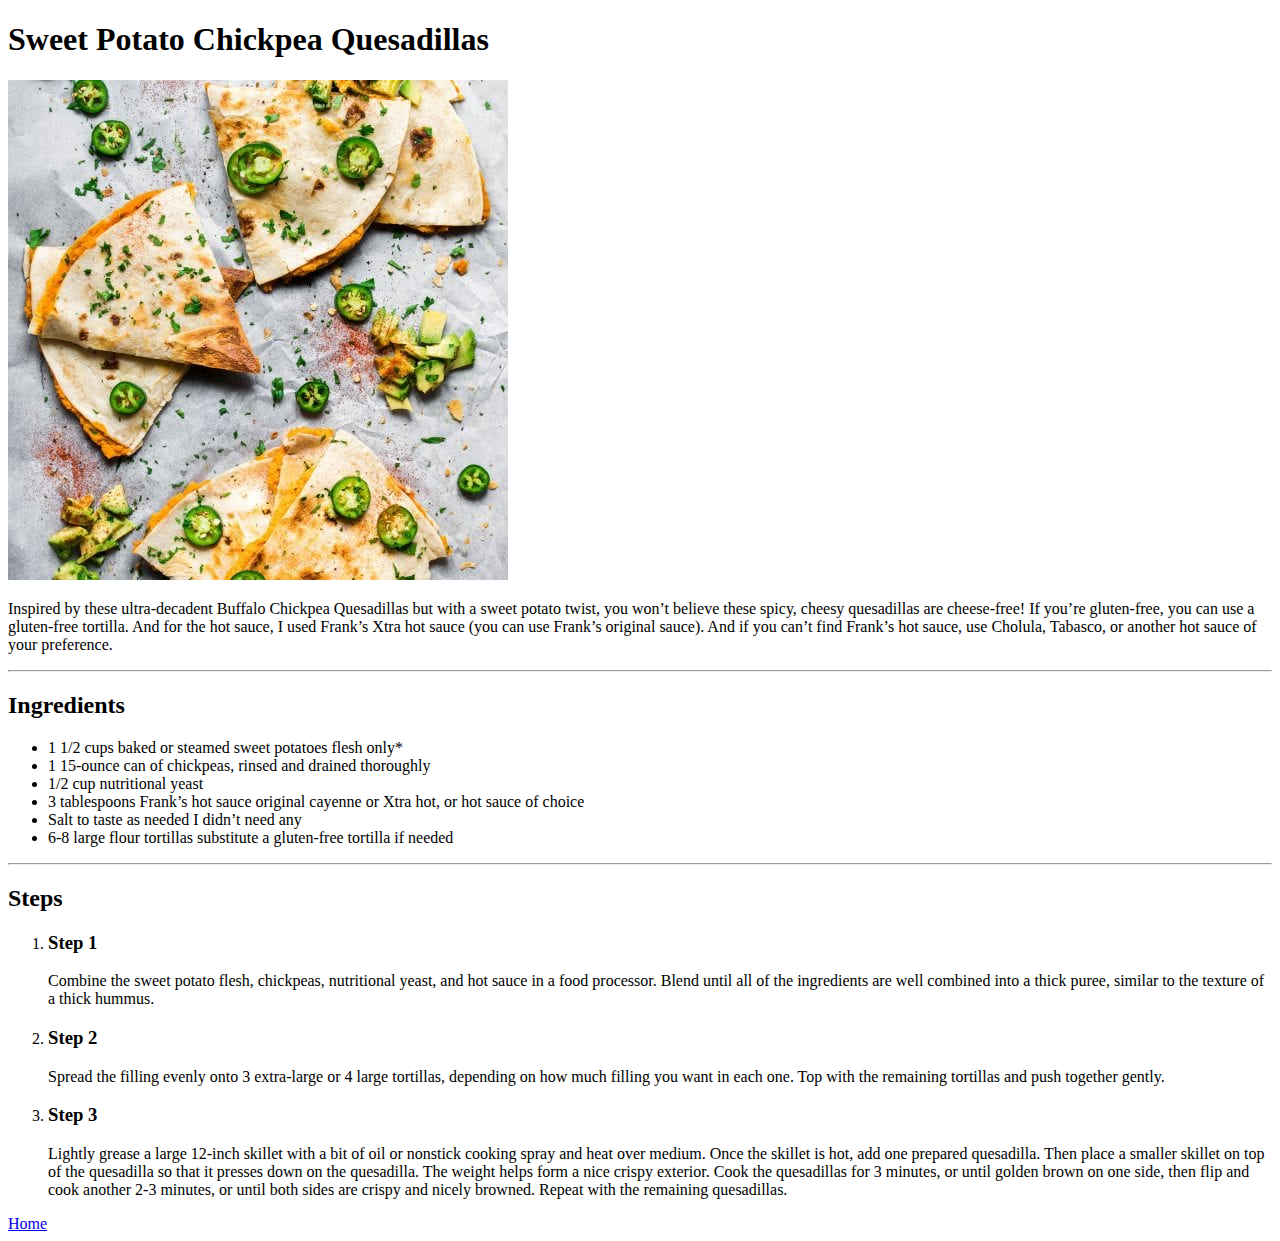
==== recipes/chickpea-quesadilla.html @ 888fc1b9 "Add third recipe, add home button, fix index" ====
<!DOCTYPE HTML>
<html lang="en">
    <head>
        <meta charset="UTF-8">
        <title>Sweet Potato Chickpea Quesadillas</title>
    </head>
    <body>
        <h1>Sweet Potato Chickpea Quesadillas</h1>
        <img src="quesa.jpg" alt="Sweet Potato Chickpea Quesadillas">
        <p>
            Inspired by these ultra-decadent Buffalo Chickpea Quesadillas but with a sweet potato twist, you won’t believe these spicy, cheesy quesadillas are cheese-free! If you’re gluten-free, you can use a gluten-free tortilla. And for the hot sauce, I used Frank’s Xtra hot sauce (you can use Frank’s original sauce). And if you can’t find Frank’s hot sauce, use Cholula, Tabasco, or another hot sauce of your preference.
        </p>
        <hr>
        <h2>Ingredients</h2>
        <ul>
            <li>1 1/2 cups baked or steamed sweet potatoes flesh only*</li>
            <li>1 15-ounce can of chickpeas, rinsed and drained thoroughly</li>
            <li>1/2 cup nutritional yeast</li>
            <li>3 tablespoons Frank’s hot sauce original cayenne or Xtra hot, or hot sauce of choice</li>
            <li>Salt to taste as needed I didn’t need any</li>
            <li>6-8 large flour tortillas substitute a gluten-free tortilla if needed</li>
        </ul>
        <hr>
        <h2>Steps</h2>
        <ol>
            <li>
                <h3>Step 1</h3>
                <p>
                    Combine the sweet potato flesh, chickpeas, nutritional yeast, and hot sauce in a food processor. Blend until all of the ingredients are well combined into a thick puree, similar to the texture of a thick hummus.    
                </p>
                 </li>
            <li>
                <h3>Step 2</h3>
                <p>
                    Spread the filling evenly onto 3 extra-large or 4 large tortillas, depending on how much filling you want in each one. Top with the remaining tortillas and push together gently.
                </p>
            </li>
            <li>
                <h3>Step 3</h3>
                <p>
                    Lightly grease a large 12-inch skillet with a bit of oil or nonstick cooking spray and heat over medium. Once the skillet is hot, add one prepared quesadilla. Then place a smaller skillet on top of the quesadilla so that it presses down on the quesadilla. The weight helps form a nice crispy exterior. Cook the quesadillas for 3 minutes, or until golden brown on one side, then flip and cook another 2-3 minutes, or until both sides are crispy and nicely browned. Repeat with the remaining quesadillas.
                </p>
            </li>
        </ol>
        <a href="../index.html">Home</a>
    </body>
</html>
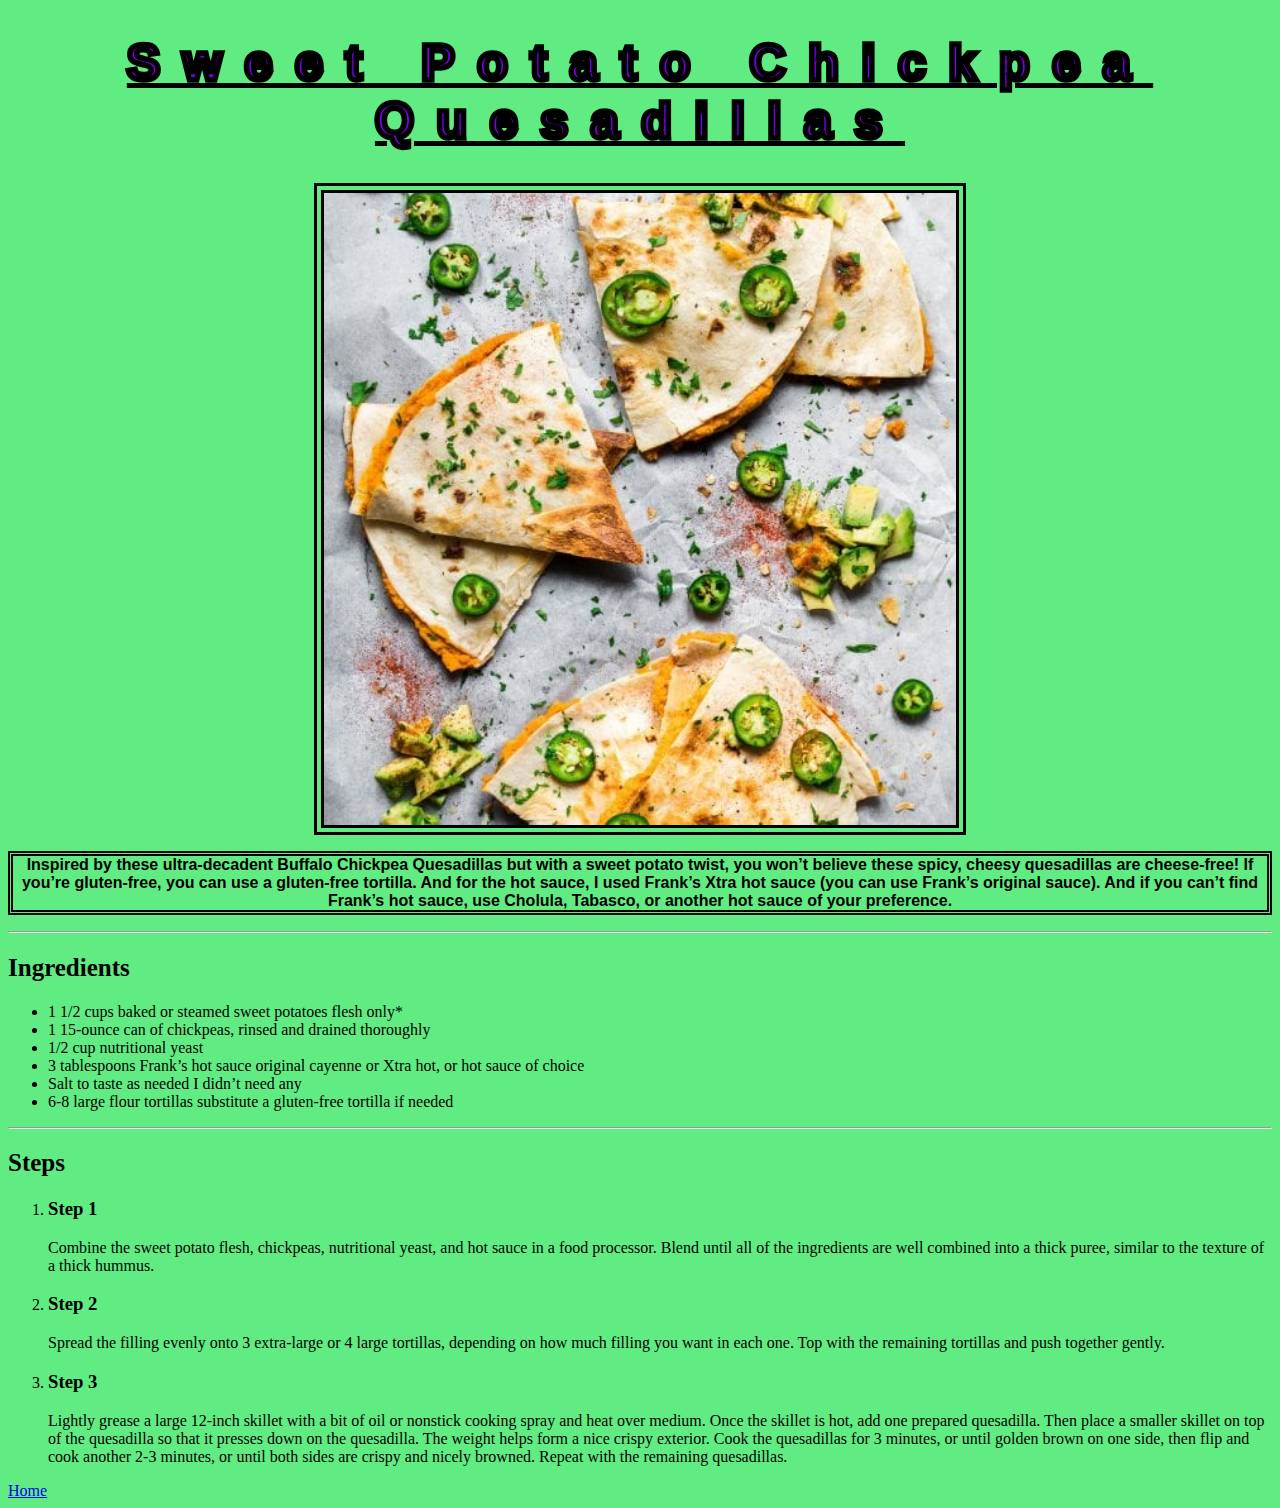
==== commit 6dbda802: "Apply simple CSS to Index" ====
--- a/recipes/chickpea-quesadilla.html
+++ b/recipes/chickpea-quesadilla.html
@@ -2,17 +2,18 @@
 <html lang="en">
     <head>
         <meta charset="UTF-8">
+        <link rel="stylesheet" href="style.css">
         <title>Sweet Potato Chickpea Quesadillas</title>
     </head>
     <body>
         <h1>Sweet Potato Chickpea Quesadillas</h1>
         <img src="quesa.jpg" alt="Sweet Potato Chickpea Quesadillas">
-        <p>
+        <p class="Intro">
             Inspired by these ultra-decadent Buffalo Chickpea Quesadillas but with a sweet potato twist, you won’t believe these spicy, cheesy quesadillas are cheese-free! If you’re gluten-free, you can use a gluten-free tortilla. And for the hot sauce, I used Frank’s Xtra hot sauce (you can use Frank’s original sauce). And if you can’t find Frank’s hot sauce, use Cholula, Tabasco, or another hot sauce of your preference.
         </p>
         <hr>
         <h2>Ingredients</h2>
-        <ul>
+        <ul class="Ingredients">
             <li>1 1/2 cups baked or steamed sweet potatoes flesh only*</li>
             <li>1 15-ounce can of chickpeas, rinsed and drained thoroughly</li>
             <li>1/2 cup nutritional yeast</li>
@@ -21,7 +22,7 @@
             <li>6-8 large flour tortillas substitute a gluten-free tortilla if needed</li>
         </ul>
         <hr>
-        <h2>Steps</h2>
+        <h2 class="Steps">Steps</h2>
         <ol>
             <li>
                 <h3>Step 1</h3>
--- a/recipes/style.css
+++ b/recipes/style.css
@@ -0,0 +1,47 @@
+body {
+    background-color: rgb(96, 236, 131);
+}
+
+h1 {
+    font-family: 'Trebuchet MS', 'Lucida Sans Unicode', 'Lucida Grande', 'Lucida Sans', Arial, sans-serif;
+    font-weight: 1000;
+    font-size: 50px;
+    text-shadow: 100px;
+    color: rgb(120, 0, 233);
+    letter-spacing: 0.6cm;
+    text-align: center;
+    text-decoration: underline;
+    -webkit-text-stroke: 4px black;
+}
+
+.Index {
+    font-size: 30px;
+    font-family: 'Franklin Gothic Medium', 'Arial Narrow', Arial, sans-serif;
+    color: black;
+    border-style: double;
+    border-width: 8px;
+    align-self: center;
+}
+
+img {
+    display: block;
+    margin-left: auto;
+    margin-right: auto;
+    width: 50%;
+    border-style: double;
+    border-width: 10px;
+}
+
+.Intro {
+    border-style: double;
+    border-color: black;
+    border-width: 5px;
+    font-family: 'Franklin Gothic Medium', 'Arial Narrow', Arial, sans-serif;
+    text-align: center;
+    font-weight: 600;
+}
+
+h2 {
+    font-size: 25px;
+    
+}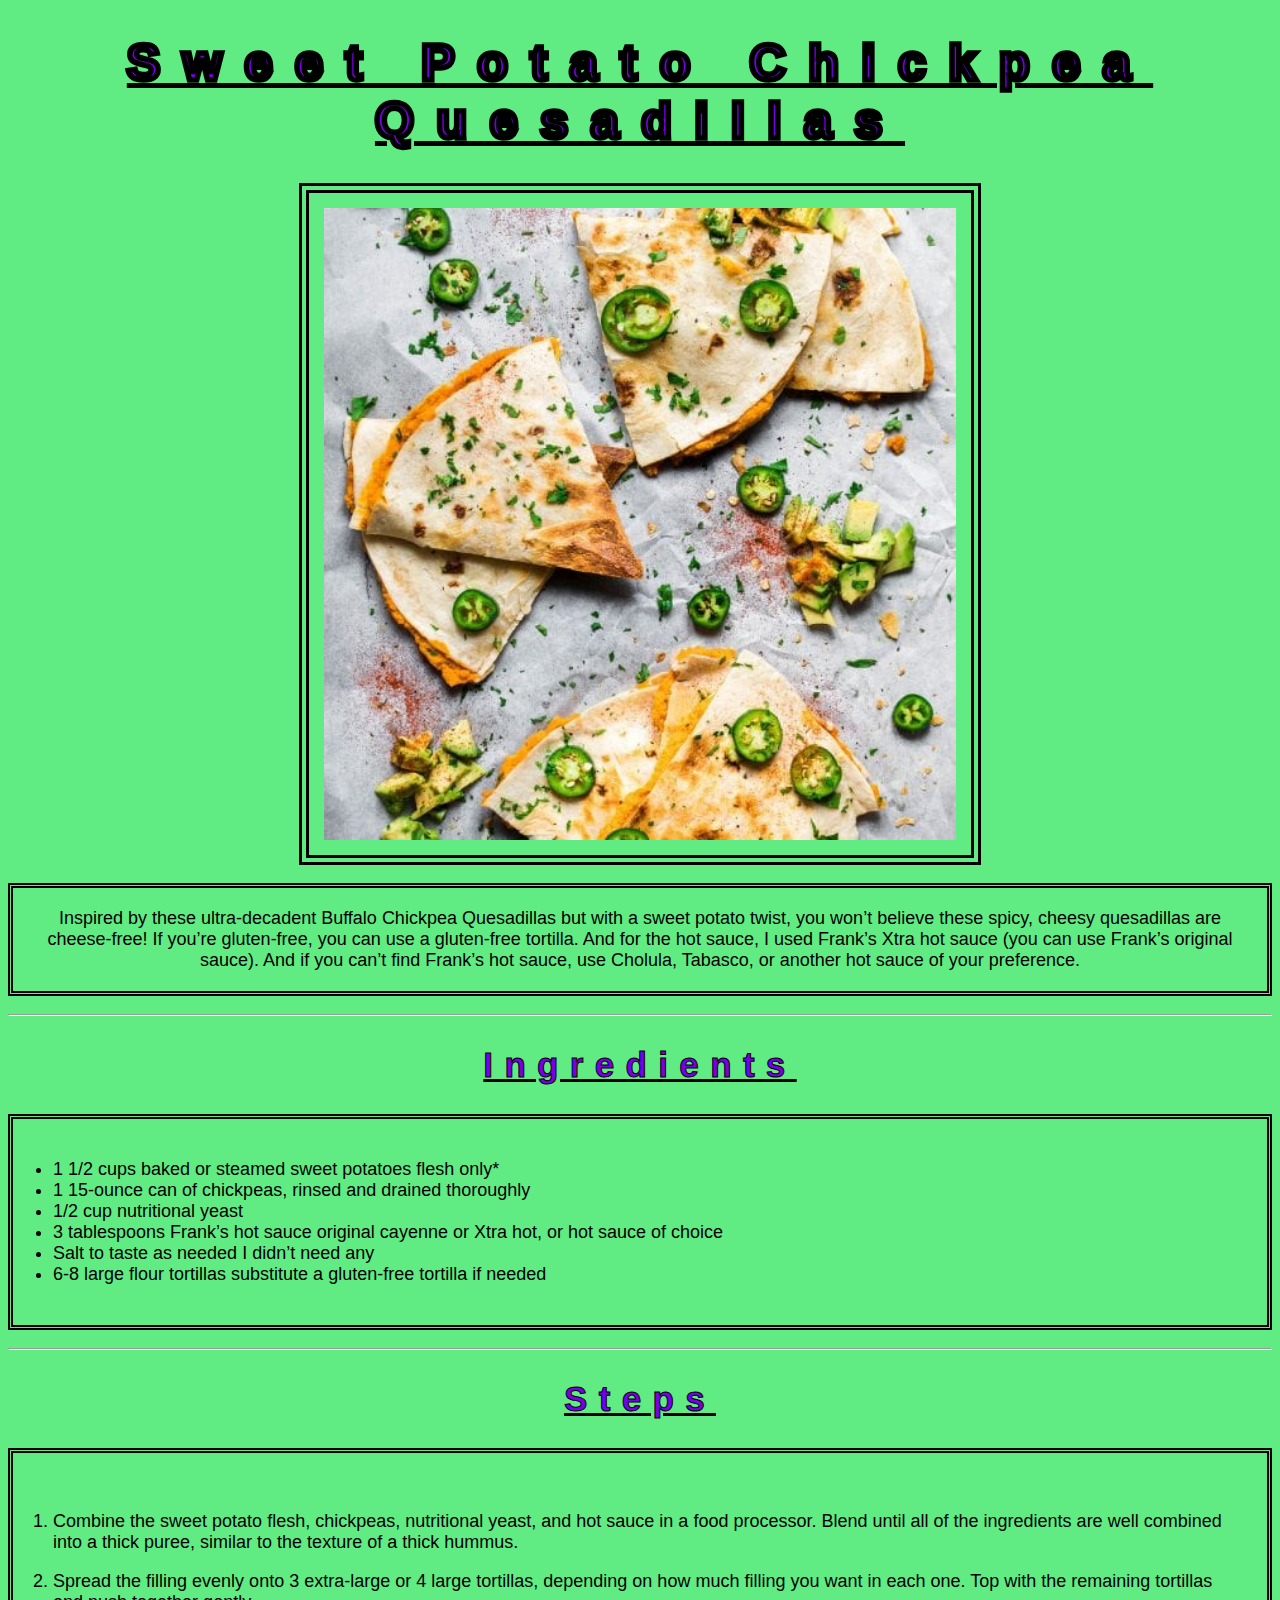
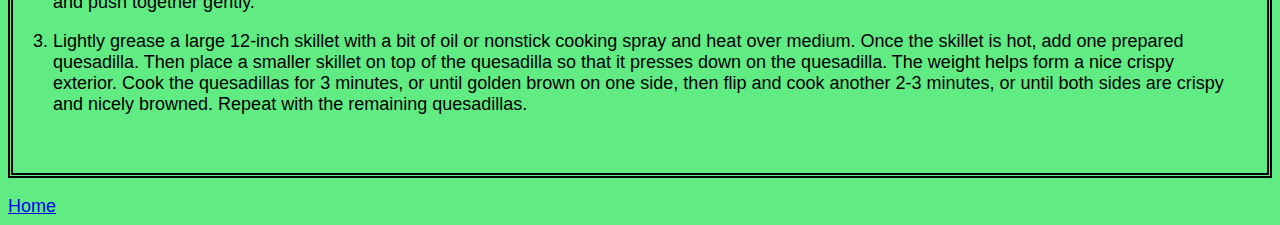
==== commit b7e790e3: "CSS Polish apply on all recipies" ====
--- a/recipes/chickpea-quesadilla.html
+++ b/recipes/chickpea-quesadilla.html
@@ -22,22 +22,19 @@
             <li>6-8 large flour tortillas substitute a gluten-free tortilla if needed</li>
         </ul>
         <hr>
-        <h2 class="Steps">Steps</h2>
-        <ol>
+        <h2>Steps</h2>
+        <ol  class="Ingredients">
             <li>
-                <h3>Step 1</h3>
                 <p>
                     Combine the sweet potato flesh, chickpeas, nutritional yeast, and hot sauce in a food processor. Blend until all of the ingredients are well combined into a thick puree, similar to the texture of a thick hummus.    
                 </p>
                  </li>
             <li>
-                <h3>Step 2</h3>
                 <p>
                     Spread the filling evenly onto 3 extra-large or 4 large tortillas, depending on how much filling you want in each one. Top with the remaining tortillas and push together gently.
                 </p>
             </li>
             <li>
-                <h3>Step 3</h3>
                 <p>
                     Lightly grease a large 12-inch skillet with a bit of oil or nonstick cooking spray and heat over medium. Once the skillet is hot, add one prepared quesadilla. Then place a smaller skillet on top of the quesadilla so that it presses down on the quesadilla. The weight helps form a nice crispy exterior. Cook the quesadillas for 3 minutes, or until golden brown on one side, then flip and cook another 2-3 minutes, or until both sides are crispy and nicely browned. Repeat with the remaining quesadillas.
                 </p>
--- a/recipes/style.css
+++ b/recipes/style.css
@@ -1,5 +1,7 @@
 body {
     background-color: rgb(96, 236, 131);
+    font-size: 18px;
+    font-family: 'Trebuchet MS', 'Lucida Sans Unicode', 'Lucida Grande', 'Lucida Sans', Arial, sans-serif;
 }
 
 h1 {
@@ -16,7 +18,7 @@
 
 .Index {
     font-size: 30px;
-    font-family: 'Franklin Gothic Medium', 'Arial Narrow', Arial, sans-serif;
+    font-family: 'Trebuchet MS', 'Lucida Sans Unicode', 'Lucida Grande', 'Lucida Sans', Arial, sans-serif;
     color: black;
     border-style: double;
     border-width: 8px;
@@ -30,18 +32,38 @@
     width: 50%;
     border-style: double;
     border-width: 10px;
+    padding: 15px;
 }
 
 .Intro {
     border-style: double;
     border-color: black;
     border-width: 5px;
-    font-family: 'Franklin Gothic Medium', 'Arial Narrow', Arial, sans-serif;
+    font-family: 'Trebuchet MS', 'Lucida Sans Unicode', 'Lucida Grande', 'Lucida Sans', Arial, sans-serif;
     text-align: center;
-    font-weight: 600;
+    padding: 20px;
 }
 
 h2 {
-    font-size: 25px;
+    font-size: 35px;
+    text-shadow: 100px;
+    color: rgb(120, 0, 233);
+    letter-spacing: 0.3cm;
+    text-align: center;
+    text-decoration: underline;
+    -webkit-text-stroke: 1px black;
+
+}
+
+.Ingredients {
+    border-style: double;
+    border-color: black;
+    border-width: 5px;
+    font-family: 'Trebuchet MS', 'Lucida Sans Unicode', 'Lucida Grande', 'Lucida Sans', Arial, sans-serif;
+    padding: 40px;
+}
+
+.Steps {
+    font-size: 16px;
     
 }